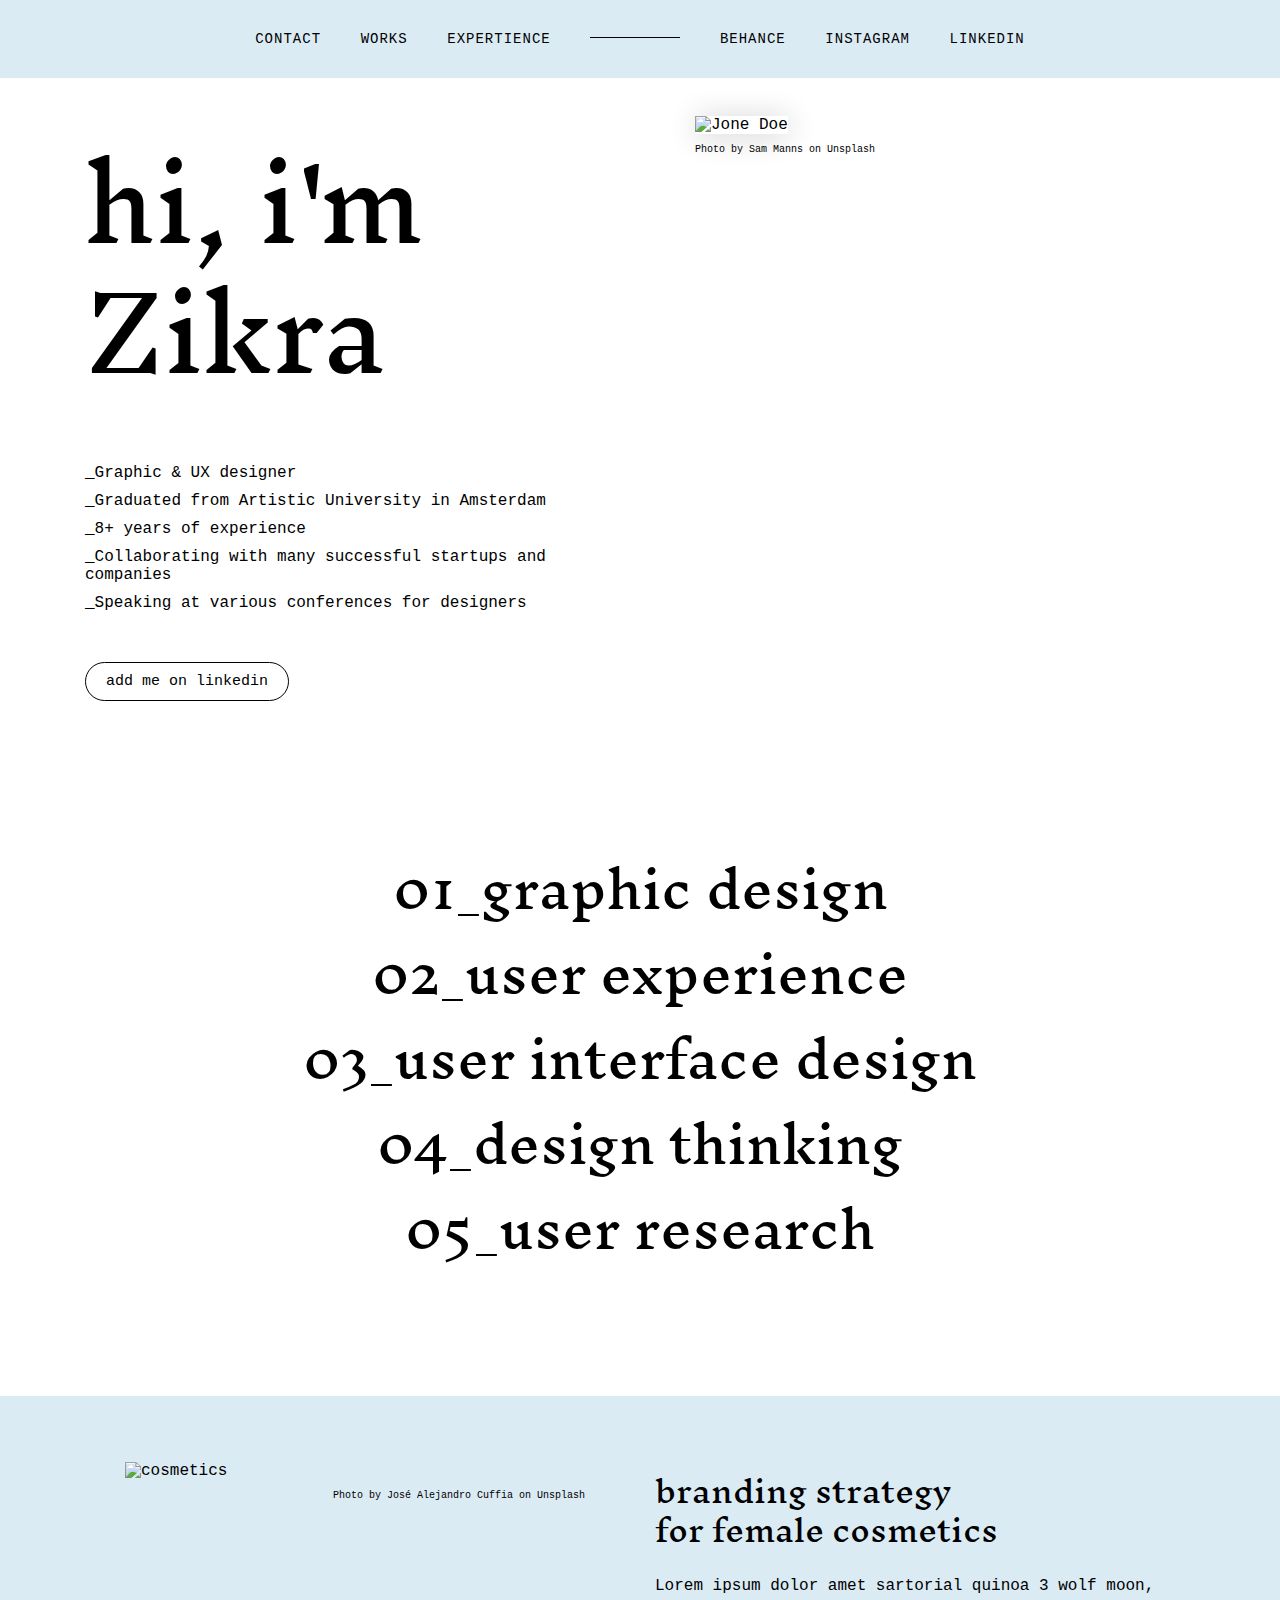
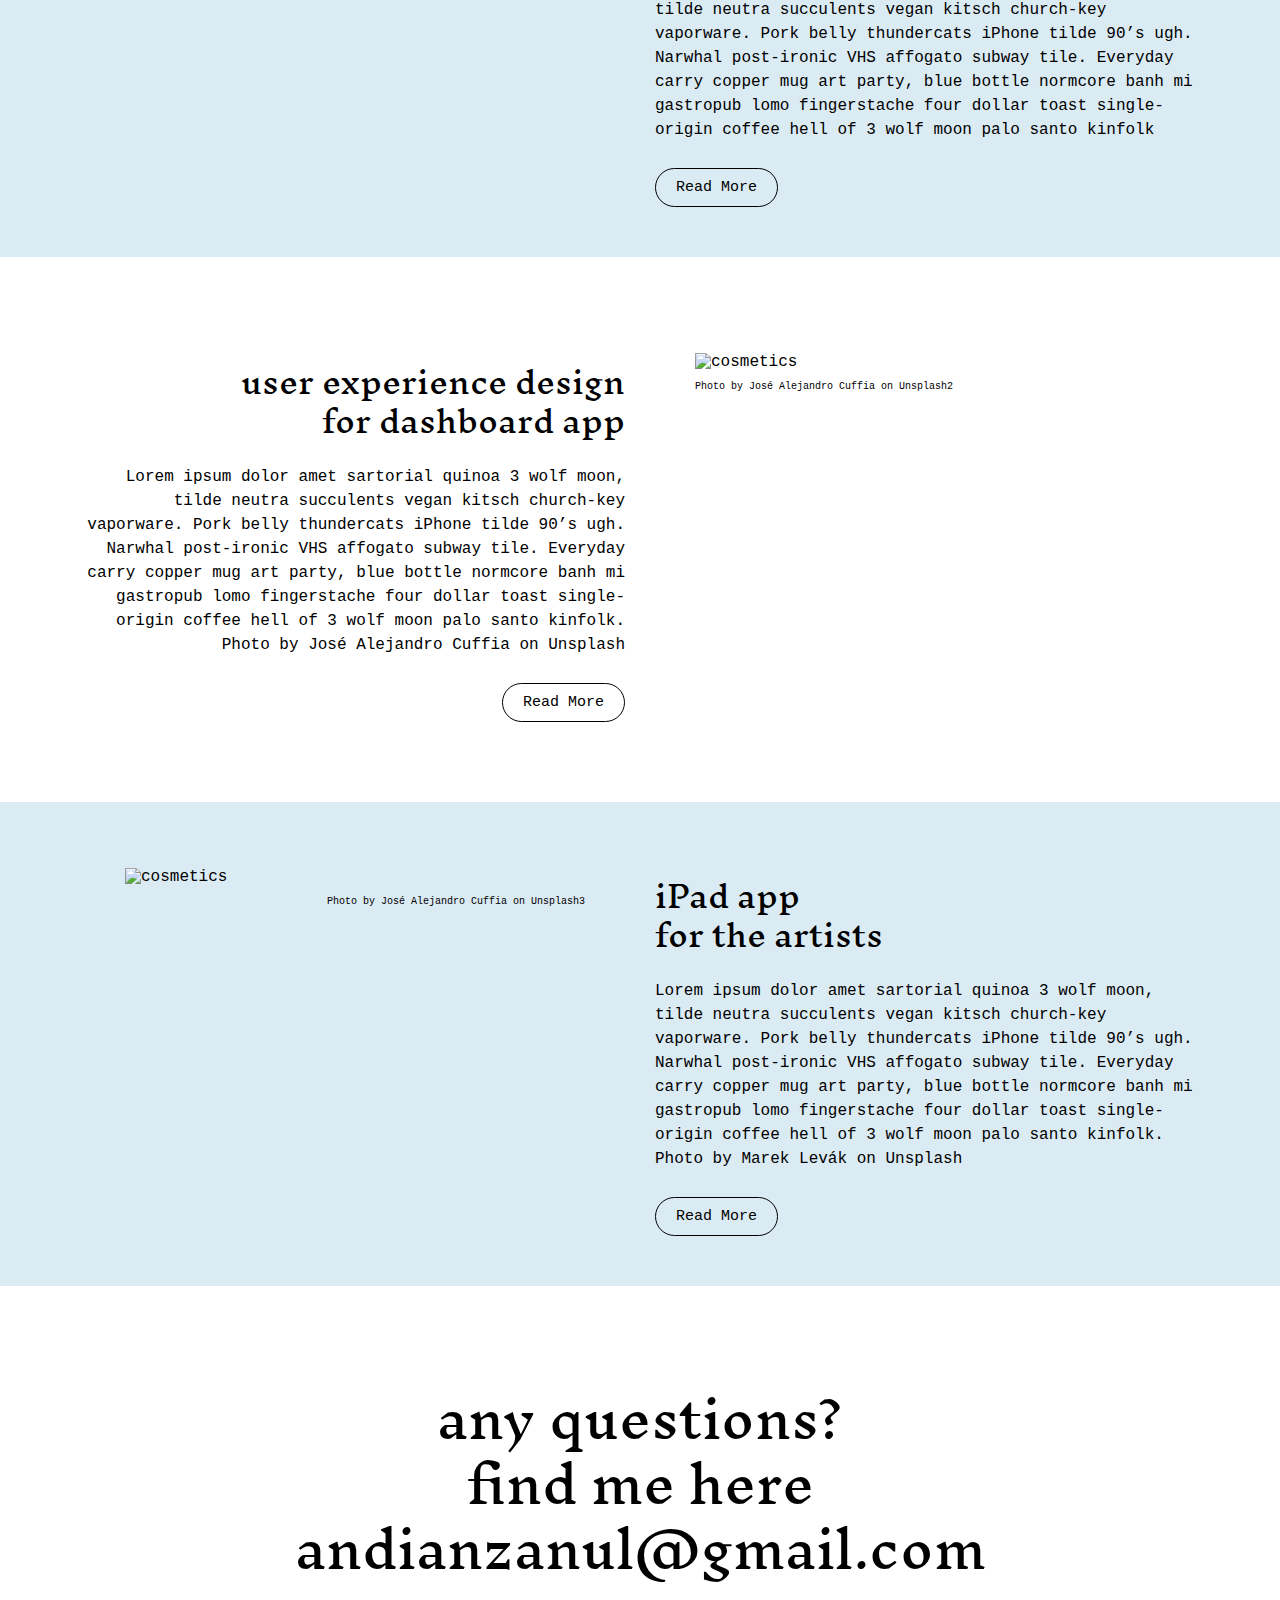
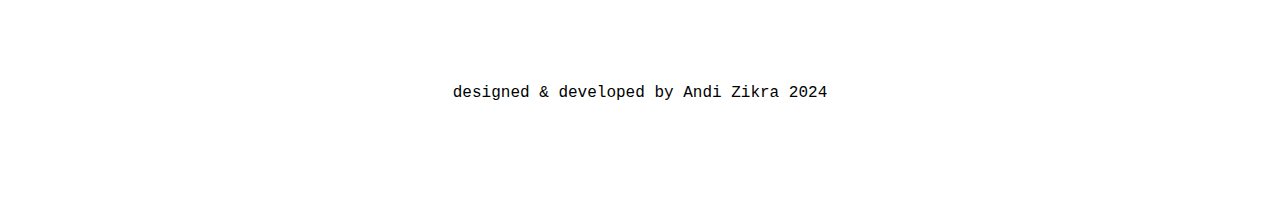
==== index.html @ f25db080 "Version 0.1" ====
<!DOCTYPE html>
<html>
<head>
	<meta charset="utf-8">
	<meta name="viewport" content="width=device-width, initial-scale=1.0">
	<title>Portfolio</title>
	<link rel="stylesheet" href="./css/bootstrap-grid.css" type="text/css">
	<link rel="stylesheet" href="./css/style.css" type="text/css">
	<!-- add google font -->
	<link href="https://fonts.googleapis.com/css2?family=Inknut+Antiqua:wght@300;400;500;600;700;800;900&display=swap" rel="stylesheet">
</head>

<body>
	<nav>
		<ul >
			<li><a href="#contact">contact</a></li>
			<li>works</li>
			<li>expertience</li>
			<li class="empty"></li>
			<li>behance</li>
			<li><a href="https://www.instagram.com/zikra.id" target="_blank">instagram</a></li>
			<li>linkedin</li>

		</ul>
	</nav>
	<header>
		<div class="container">
			<div class="row">
				<!-- right coloum -->
				<div class="col-sm">
					<h1>hi, i'm</br>
					Zikra</h1>
					<ul >
						<li>_Graphic & UX designer </li>
						<li>_Graduated from Artistic University in Amsterdam </li>
						<li>_8+ years of experience</li>
						<li>_Collaborating with many successful startups and companies</li>
						<li>_Speaking at various conferences for designers  </li>
					</ul> 
					<a href="" class="button">add me on linkedin</a>
				</div>
				<!-- left coloum -->
				<div class="col-sm">
					<figure>
						<img src="img/zikra.jpeg" class="intro-img" alt="Jone Doe">
						<figcaption>
							Photo by Sam Manns on Unsplash
						</figcaption>
					</figure>
				</div>
			</div>
		</div>
	</header>
	<section>
		<ul class="skill-list">
			<li>01_graphic design</li>
			<li>02_user experience</li>
			<li>03_user interface design</li>
			<li>04_design thinking</li>
			<li>05_user research</li>
		</ul>
	</section>
	<!-- projects -->
	<section class="project blue">
		<div class="container">
			<div class="row">
				<!-- right coloum -->
				<div class="col-sm">
					<figure>
						<img src="img/cosmetics.jpg" alt="cosmetics">
						<figcaption class="right-alignment">
							Photo by José Alejandro Cuffia on Unsplash
						</figcaption>
					</figure> 
				</div>
				<div class="col-sm">
					<h2>branding strategy <br>for female cosmetics</h2>
					<p>Lorem ipsum dolor amet sartorial quinoa 3 wolf moon, tilde neutra succulents vegan kitsch church-key vaporware. Pork belly thundercats iPhone tilde 90’s ugh. Narwhal post-ironic VHS affogato subway tile. Everyday carry copper mug art party, blue bottle normcore banh mi gastropub lomo fingerstache four dollar toast single-origin coffee hell of 3 wolf moon palo santo kinfolk
					</p>
					<a href="" class="button">Read More </a>
				</div>
			</div>
		</div>
	</section>
	<!-- project2 -->
	<section class="project">
		<div class="container">
			<div class="row">
				<!-- right coloum -->
				<div class="col-sm right-alignment">
					<h2>user experience design <br> for dashboard app</h2>
					<p>Lorem ipsum dolor amet sartorial quinoa 3 wolf moon, tilde neutra succulents vegan kitsch church-key vaporware. Pork belly thundercats iPhone tilde 90’s ugh. Narwhal post-ironic VHS affogato subway tile. Everyday carry copper mug art party, blue bottle normcore banh mi gastropub lomo fingerstache four dollar toast single-origin coffee hell of 3 wolf moon palo santo kinfolk.
					Photo by José Alejandro Cuffia on Unsplash</p>
					<a href="" class="button">Read More </a>
				</div>
				<div class="col-sm">
					<figure>
						<img src="img/dashboard-app.jpg" alt="cosmetics">
						<figcaption>
							Photo by José Alejandro Cuffia on Unsplash2
						</figcaption>
					</figure> 
				</div>
			</div>
		</div>
	</section>
	<section class="project blue">
		<!-- project3 -->
		<div class="container">
			<div class="row">
				<!-- right coloum -->
				<div class="col-sm">
					<figure>
						<img src="img/ipad-app.jpg" alt="cosmetics">
						<figcaption class="right-alignment">
							Photo by José Alejandro Cuffia on Unsplash3
						</figcaption>
					</figure>
				</div> 
				<div class="col-sm">
					<h2>iPad app<br>
					for the artists</h2>
					<p>Lorem ipsum dolor amet sartorial quinoa 3 wolf moon, tilde neutra succulents vegan kitsch church-key vaporware. Pork belly thundercats iPhone tilde 90’s ugh. Narwhal post-ironic VHS affogato subway tile. Everyday carry copper mug art party, blue bottle normcore banh mi gastropub lomo fingerstache four dollar toast single-origin coffee hell of 3 wolf moon palo santo kinfolk.
					Photo by Marek Levák on Unsplash</p>
					<a href="" class="button">Read More </a>
				</div>
			</div>
		</div>
	</section>
	<footer id="contact">
		<h2>any questions?<br>
			find me here <br>andianzanul@gmail.com</h2>
			<p>designed & developed by Andi Zikra 2024</p>
		</footer>
	</body>
	</html>
---- css/style.css ----
body{
	font-family: 'IBM Plex Mono', monospace;
}
body, ul{
	margin: 0;
	padding:0;
}

h1,h2, .skill-list {
	font-family: 'Inknut Antiqua', serif;

}

img{
	/*this limit width image*/
	max-width: 100%;
}
nav{
	background-color: #DBEBF4;
	position: fixed;
	z-index: 1;
	width: 100%;
}
header{
	top:70px;
	position: relative;
	margin-bottom:  220px;
	background-image: url('../img/background.png');
	background-repeat: no-repeat;
	background-size: cover;
	background-position-y: -140px; 
}

nav ul li{
	display: inline-block;
	margin: 0 15px;
	padding:0;
	text-transform: uppercase;
	letter-spacing: 1px;
	font-size: 14px;
}

nav ul{
	margin: 0 auto;
	text-align: center;
	padding: 30px;

}

h1{
	font-size: 100px;
	line-height: 130%;
}
h2{
	font-size: 30px;
	line-height: 130%;
}
h1, h2{
	font-weight: normal;
}
p{
	line-height: 150%;
}

ul li{
	list-style: none;
	margin: 10px 0;
}

.button{
	border: 1px solid black;
	font-size: 15px;
	border-radius: 20px;
	text-decoration: none;
	color: black;
	padding: 10px 20px;
	margin-top:40px;
	display: inline-block;
	transition: background 0.5s ease-in-out;
}
.button:hover{
	background:black;
	color: white; 

}
figcaption{
	font-size: 10px;
	margin-top: 10px;
}

.intro-img{
	box-shadow: 1px 2px 30px rgba(0,0,0,0.2);
	margin-top: 30px;

}

.skill-list {
	text-align: center;
	font-size: 50px;
	line-height: 150%;
	margin-bottom: 130px;
}
.project{
	margin: 30px 0; 
	padding: 50px;
}

.blue{
	background-color: #DBEBF4;
}

.project .button{
	margin-top: 10px;
}
footer{
	text-align: center;
	margin:100px;

}
footer h2{
	font-size: 50px;
	margin-bottom:100px; 

}
.right-alignment{
	text-align: right;
}

li.empty{
	width: 90px;
	border-top: 1px solid black;
	top:-5px;
	position: relative; 
}

nav li a{
	text-decoration: none;
	color: black;
}
nav li a:hover{
	text-decoration: underline;
}
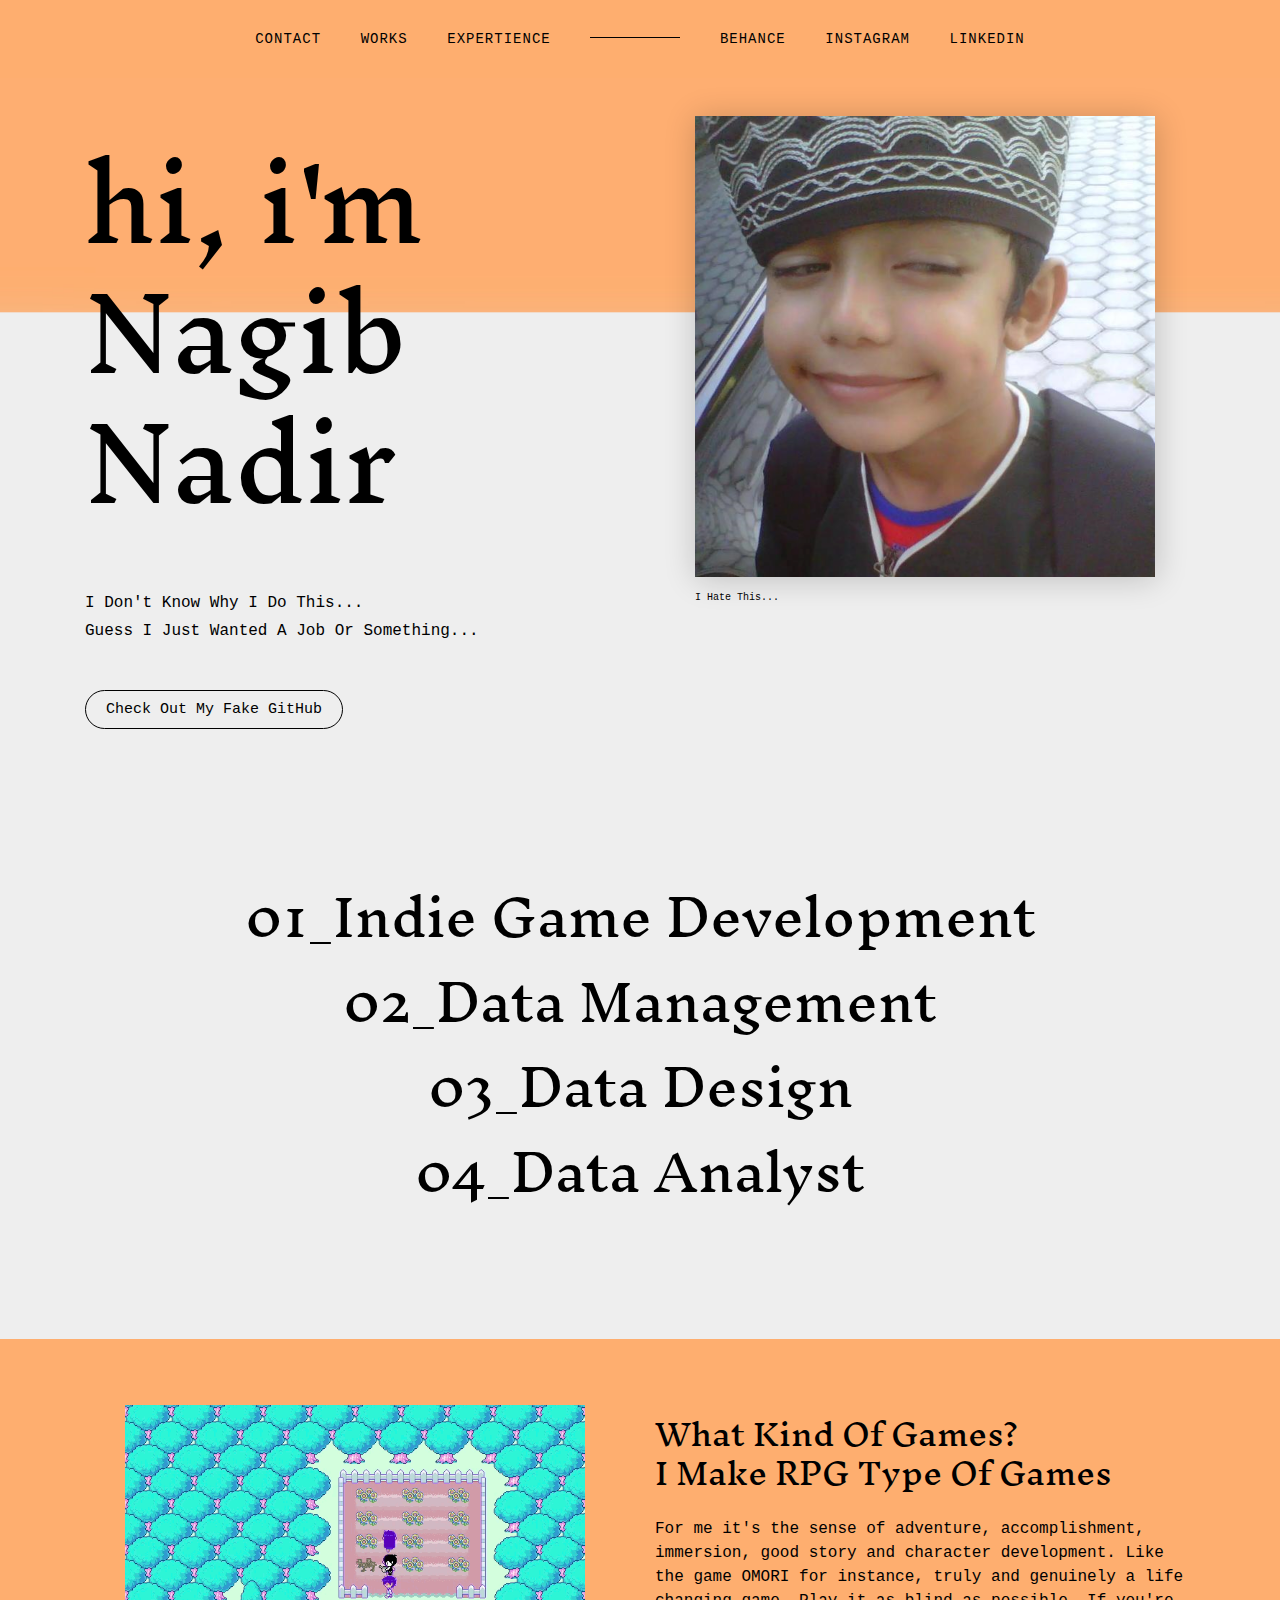
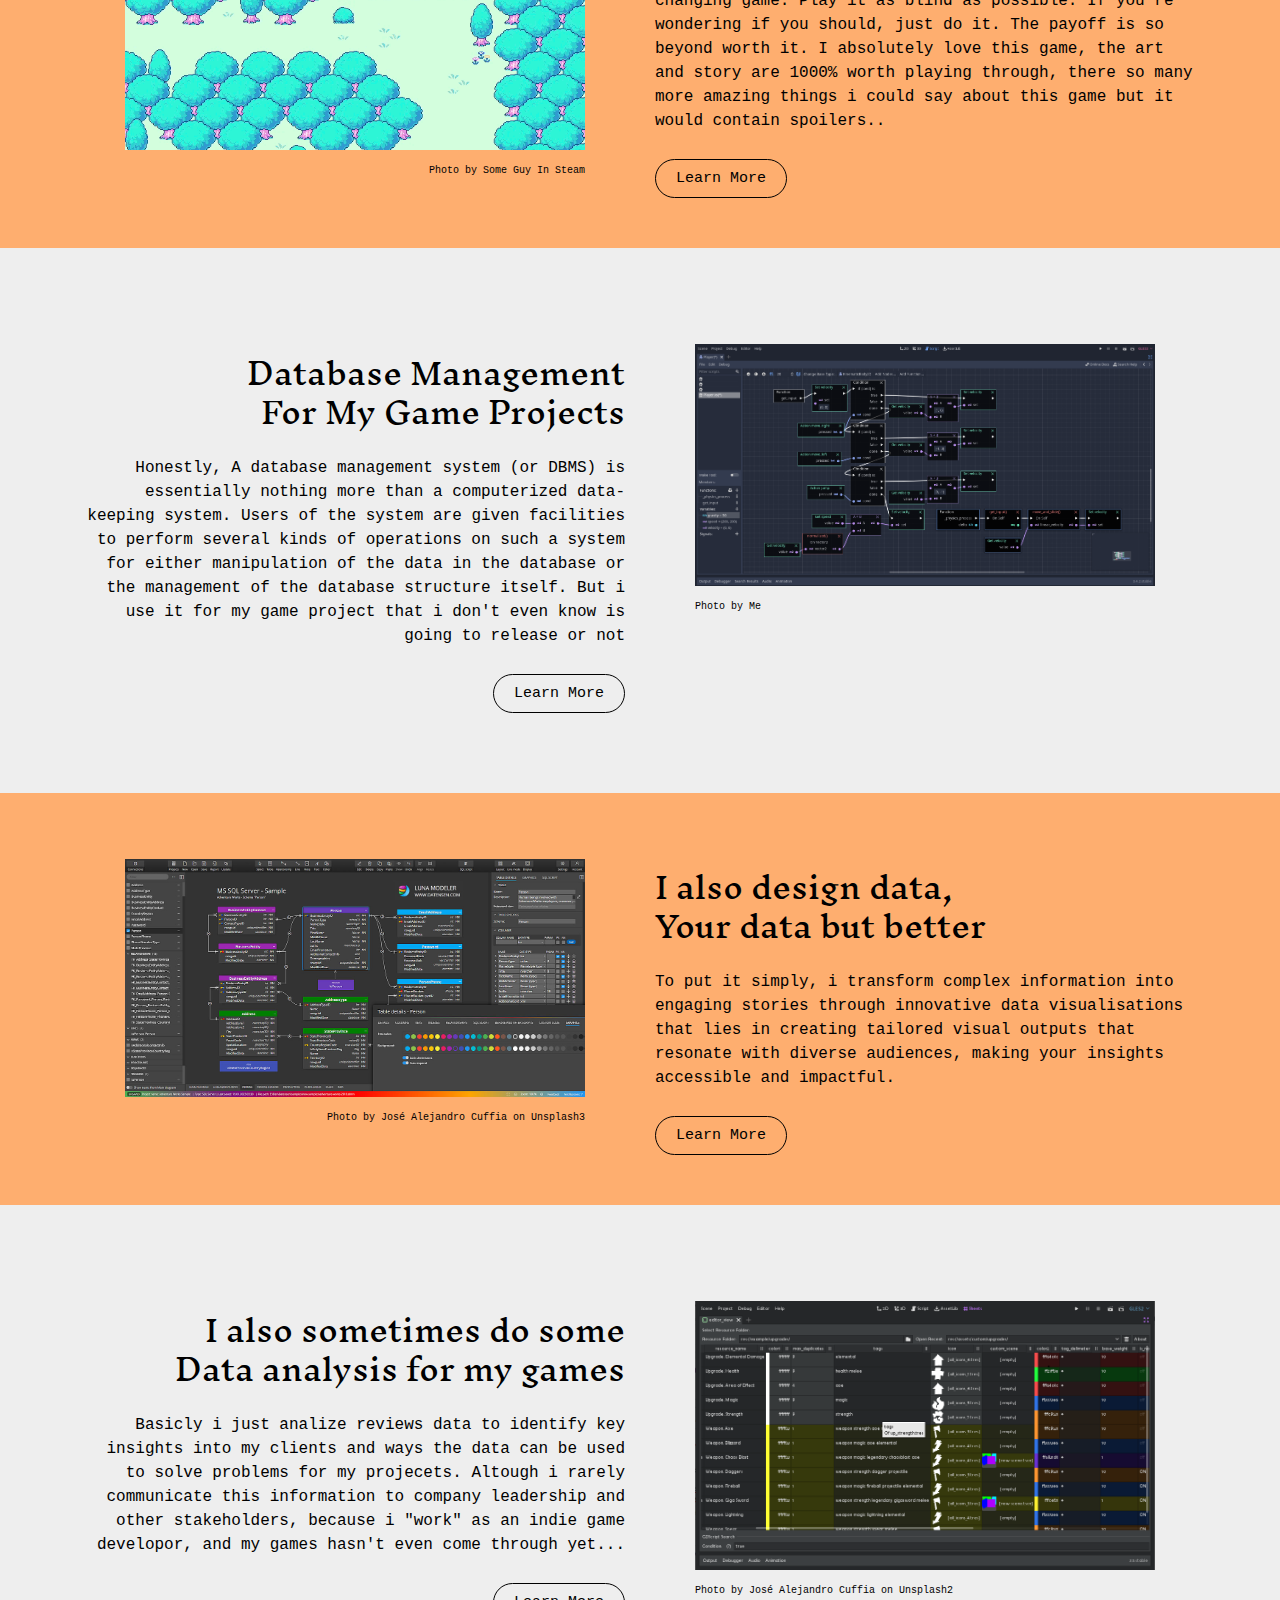
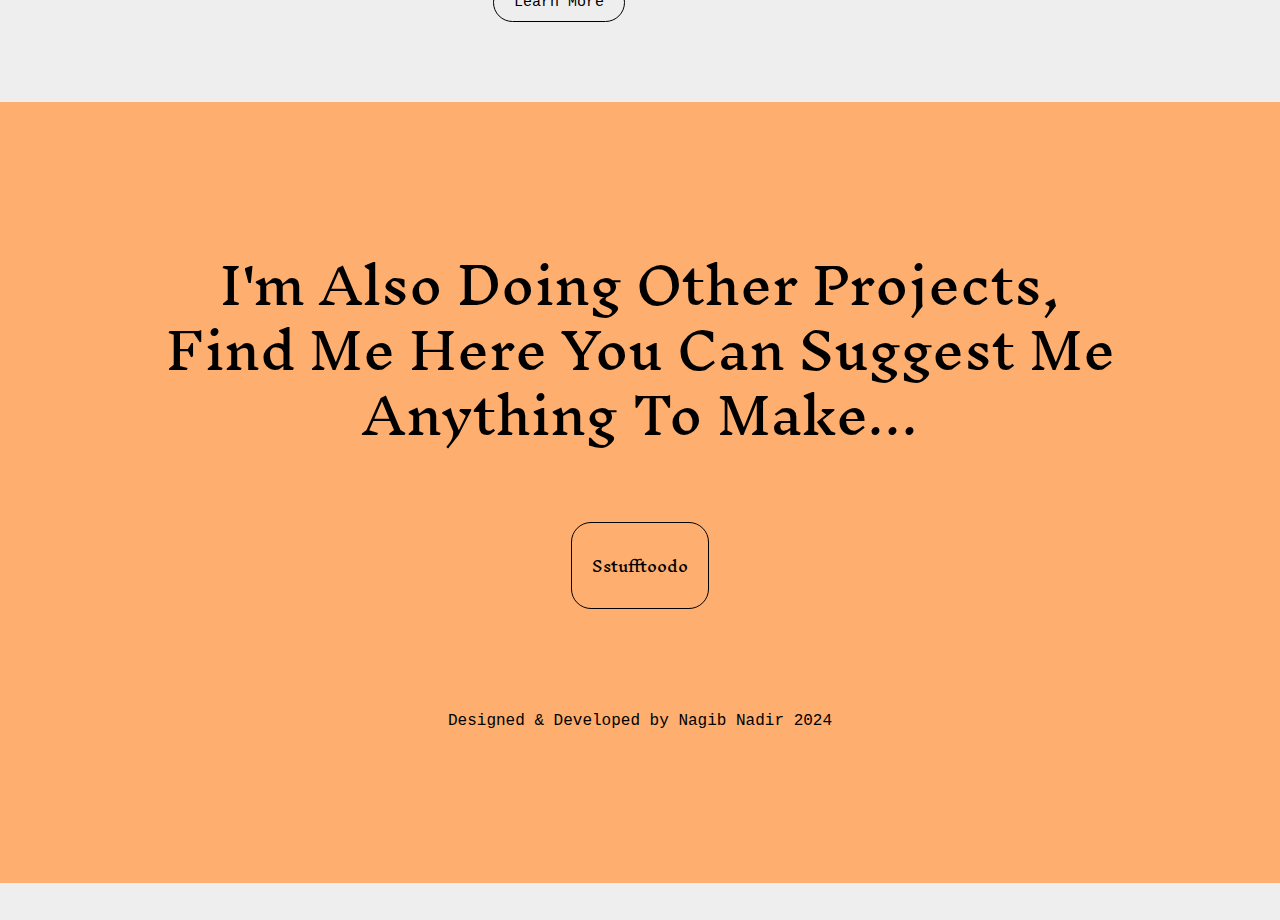
==== commit 9df6ab0c: "Version 0.2" ====
--- a/index.html
+++ b/index.html
@@ -14,38 +14,34 @@
 <body>
 	<nav>
 		<ul >
-			<li><a href="#contact">contact</a></li>
-			<li>works</li>
-			<li>expertience</li>
+			<li><a href="">contact</a></li>
+			<li><a href="">works</a></li>
+			<li><a href="">expertience</a></li>
 			<li class="empty"></li>
-			<li>behance</li>
-			<li><a href="https://www.instagram.com/zikra.id" target="_blank">instagram</a></li>
-			<li>linkedin</li>
-
+			<li><a href="">behance</a></li>
+			<li><a href="https://www.instagram.com/nagibnadir2/" target="_blank">instagram</a></li>
+			<li><a href="">linkedin</a></li>
 		</ul>
 	</nav>
 	<header>
 		<div class="container">
 			<div class="row">
+				<!-- left coloum -->
+				<div class="col-sm">
+					<h1>hi, i'm</br>
+					Nagib Nadir</h1>
+					<ul >
+						<li>I Don't Know Why I Do This... </li>
+						<li>Guess I Just Wanted A Job Or Something...</li>
+					</ul> 
+					<a href="https://github.com/Sstufftoodo" class="button">Check Out My Fake GitHub</a>
+				</div>
 				<!-- right coloum -->
 				<div class="col-sm">
-					<h1>hi, i'm</br>
-					Zikra</h1>
-					<ul >
-						<li>_Graphic & UX designer </li>
-						<li>_Graduated from Artistic University in Amsterdam </li>
-						<li>_8+ years of experience</li>
-						<li>_Collaborating with many successful startups and companies</li>
-						<li>_Speaking at various conferences for designers  </li>
-					</ul> 
-					<a href="" class="button">add me on linkedin</a>
-				</div>
-				<!-- left coloum -->
-				<div class="col-sm">
 					<figure>
-						<img src="img/zikra.jpeg" class="intro-img" alt="Jone Doe">
+						<img src="img/Screenshot 2024-10-19 202607.png" class="intro-img" alt="MyPic">
 						<figcaption>
-							Photo by Sam Manns on Unsplash
+							I Hate This...
 						</figcaption>
 					</figure>
 				</div>
@@ -54,31 +50,30 @@
 	</header>
 	<section>
 		<ul class="skill-list">
-			<li>01_graphic design</li>
-			<li>02_user experience</li>
-			<li>03_user interface design</li>
-			<li>04_design thinking</li>
-			<li>05_user research</li>
+			<li>01_Indie Game Development</li>
+			<li>02_Data Management</li>
+			<li>03_Data Design</li>
+			<li>04_Data Analyst</li>
 		</ul>
 	</section>
-	<!-- projects -->
+	<!-- project -->
 	<section class="project blue">
 		<div class="container">
 			<div class="row">
 				<!-- right coloum -->
 				<div class="col-sm">
 					<figure>
-						<img src="img/cosmetics.jpg" alt="cosmetics">
+						<img src="./img/59-WaterPlant.gif" alt="Omori Gameplay">
 						<figcaption class="right-alignment">
-							Photo by José Alejandro Cuffia on Unsplash
+							Photo by Some Guy In Steam
 						</figcaption>
 					</figure> 
 				</div>
 				<div class="col-sm">
-					<h2>branding strategy <br>for female cosmetics</h2>
-					<p>Lorem ipsum dolor amet sartorial quinoa 3 wolf moon, tilde neutra succulents vegan kitsch church-key vaporware. Pork belly thundercats iPhone tilde 90’s ugh. Narwhal post-ironic VHS affogato subway tile. Everyday carry copper mug art party, blue bottle normcore banh mi gastropub lomo fingerstache four dollar toast single-origin coffee hell of 3 wolf moon palo santo kinfolk
+					<h2>What Kind Of Games? <br>I Make RPG Type Of Games</h2>
+					<p>For me it's the sense of adventure, accomplishment, immersion, good story and character development. Like the game OMORI for instance, truly and genuinely a life changing game. Play it as blind as possible. If you're wondering if you should, just do it. The payoff is so beyond worth it. I absolutely love this game, the art and story are 1000% worth playing through, there so many more amazing things i could say about this game but it would contain spoilers..
 					</p>
-					<a href="" class="button">Read More </a>
+					<a href="./other_html/readmoreonGames.html" class="button">Learn More </a>
 				</div>
 			</div>
 		</div>
@@ -87,18 +82,17 @@
 	<section class="project">
 		<div class="container">
 			<div class="row">
-				<!-- right coloum -->
+				<!-- left coloum -->
 				<div class="col-sm right-alignment">
-					<h2>user experience design <br> for dashboard app</h2>
-					<p>Lorem ipsum dolor amet sartorial quinoa 3 wolf moon, tilde neutra succulents vegan kitsch church-key vaporware. Pork belly thundercats iPhone tilde 90’s ugh. Narwhal post-ironic VHS affogato subway tile. Everyday carry copper mug art party, blue bottle normcore banh mi gastropub lomo fingerstache four dollar toast single-origin coffee hell of 3 wolf moon palo santo kinfolk.
-					Photo by José Alejandro Cuffia on Unsplash</p>
-					<a href="" class="button">Read More </a>
+					<h2>Database Management <br> For My Game Projects</h2>
+					<p>Honestly, A database management system (or DBMS) is essentially nothing more than a computerized data-keeping system. Users of the system are given facilities to perform several kinds of operations on such a system for either manipulation of the data in the database or the management of the database structure itself. But i use it for my game project that i don't even know is going to release or not</p>
+					<a href="./other_html/readmoreDataManagement.html" class="button">Learn More </a>
 				</div>
 				<div class="col-sm">
 					<figure>
-						<img src="img/dashboard-app.jpg" alt="cosmetics">
+						<img src="./img/dj88ofikxr981.png" alt="Godot Brain">
 						<figcaption>
-							Photo by José Alejandro Cuffia on Unsplash2
+							Photo by Me
 						</figcaption>
 					</figure> 
 				</div>
@@ -112,26 +106,47 @@
 				<!-- right coloum -->
 				<div class="col-sm">
 					<figure>
-						<img src="img/ipad-app.jpg" alt="cosmetics">
+						<img src="./img/sql-server-database-design.jpg" alt="cosmetics">
 						<figcaption class="right-alignment">
 							Photo by José Alejandro Cuffia on Unsplash3
 						</figcaption>
 					</figure>
 				</div> 
 				<div class="col-sm">
-					<h2>iPad app<br>
-					for the artists</h2>
-					<p>Lorem ipsum dolor amet sartorial quinoa 3 wolf moon, tilde neutra succulents vegan kitsch church-key vaporware. Pork belly thundercats iPhone tilde 90’s ugh. Narwhal post-ironic VHS affogato subway tile. Everyday carry copper mug art party, blue bottle normcore banh mi gastropub lomo fingerstache four dollar toast single-origin coffee hell of 3 wolf moon palo santo kinfolk.
-					Photo by Marek Levák on Unsplash</p>
-					<a href="" class="button">Read More </a>
+					<h2>I also design data,<br>
+					Your data but better</h2>
+					<p>To put it simply, i transform complex information into engaging stories through innovative data visualisations that lies in creating tailored visual outputs that resonate with diverse audiences, making your insights accessible and impactful.</p>
+					<a href="./other_html/readmoreDataDesign.html" class="button">Learn More </a>
 				</div>
 			</div>
 		</div>
 	</section>
+	<!-- project4 -->
+	<section class="project">
+		<div class="container">
+			<div class="row">
+				<!-- left coloum -->
+				<div class="col-sm right-alignment">
+					<h2>I also sometimes do some <br> Data analysis for my games</h2>
+					<p>Basicly i just analize reviews data to identify key insights into my clients and ways the data can be used to solve problems for my projecets. Altough i rarely communicate this information to company leadership and other stakeholders, because i "work" as an indie game developor, and my games hasn't even come through yet...</p>
+					<a href="./other_html/readmoreDataAnalyst.html" class="button">Learn More </a>
+				</div>
+				<div class="col-sm">
+					<figure>
+						<img src="./img/191821740-93eea94f-8c8c-4e2b-b8b0-f8a7e9573c38.png" alt="cosmetics">
+						<figcaption>
+							Photo by José Alejandro Cuffia on Unsplash2
+						</figcaption>
+					</figure> 
+				</div>
+			</div>
+		</div>
+	</section>
+	<section class="project blue">
 	<footer id="contact">
-		<h2>any questions?<br>
-			find me here <br>andianzanul@gmail.com</h2>
-			<p>designed & developed by Andi Zikra 2024</p>
+		<h2>I'm Also Doing Other Projects,
+			Find Me Here You Can Suggest Me Anything To Make... <br><br><a href="https://github.com/Sstufftoodo" class="button">Sstufftoodo</a></h2>
+			<p>Designed & Developed by Nagib Nadir 2024</p>
 		</footer>
 	</body>
 	</html>--- a/css/style.css
+++ b/css/style.css
@@ -1,5 +1,6 @@
 body{
 	font-family: 'IBM Plex Mono', monospace;
+	background-color: #EEEEEE;
 }
 body, ul{
 	margin: 0;
@@ -8,15 +9,14 @@
 
 h1,h2, .skill-list {
 	font-family: 'Inknut Antiqua', serif;
-
 }
 
 img{
-	/*this limit width image*/
+	/*this is a width limit for an image*/
 	max-width: 100%;
 }
 nav{
-	background-color: #DBEBF4;
+	background-color: #FEAE6F;
 	position: fixed;
 	z-index: 1;
 	width: 100%;
@@ -25,7 +25,7 @@
 	top:70px;
 	position: relative;
 	margin-bottom:  220px;
-	background-image: url('../img/background.png');
+	background-image: url('../img/BackgroundOrangeREVAMP.jpg');
 	background-repeat: no-repeat;
 	background-size: cover;
 	background-position-y: -140px; 
@@ -44,7 +44,6 @@
 	margin: 0 auto;
 	text-align: center;
 	padding: 30px;
-
 }
 
 h1{
@@ -91,7 +90,6 @@
 .intro-img{
 	box-shadow: 1px 2px 30px rgba(0,0,0,0.2);
 	margin-top: 30px;
-
 }
 
 .skill-list {
@@ -106,7 +104,7 @@
 }
 
 .blue{
-	background-color: #DBEBF4;
+	background-color: #FEAE6F;
 }
 
 .project .button{
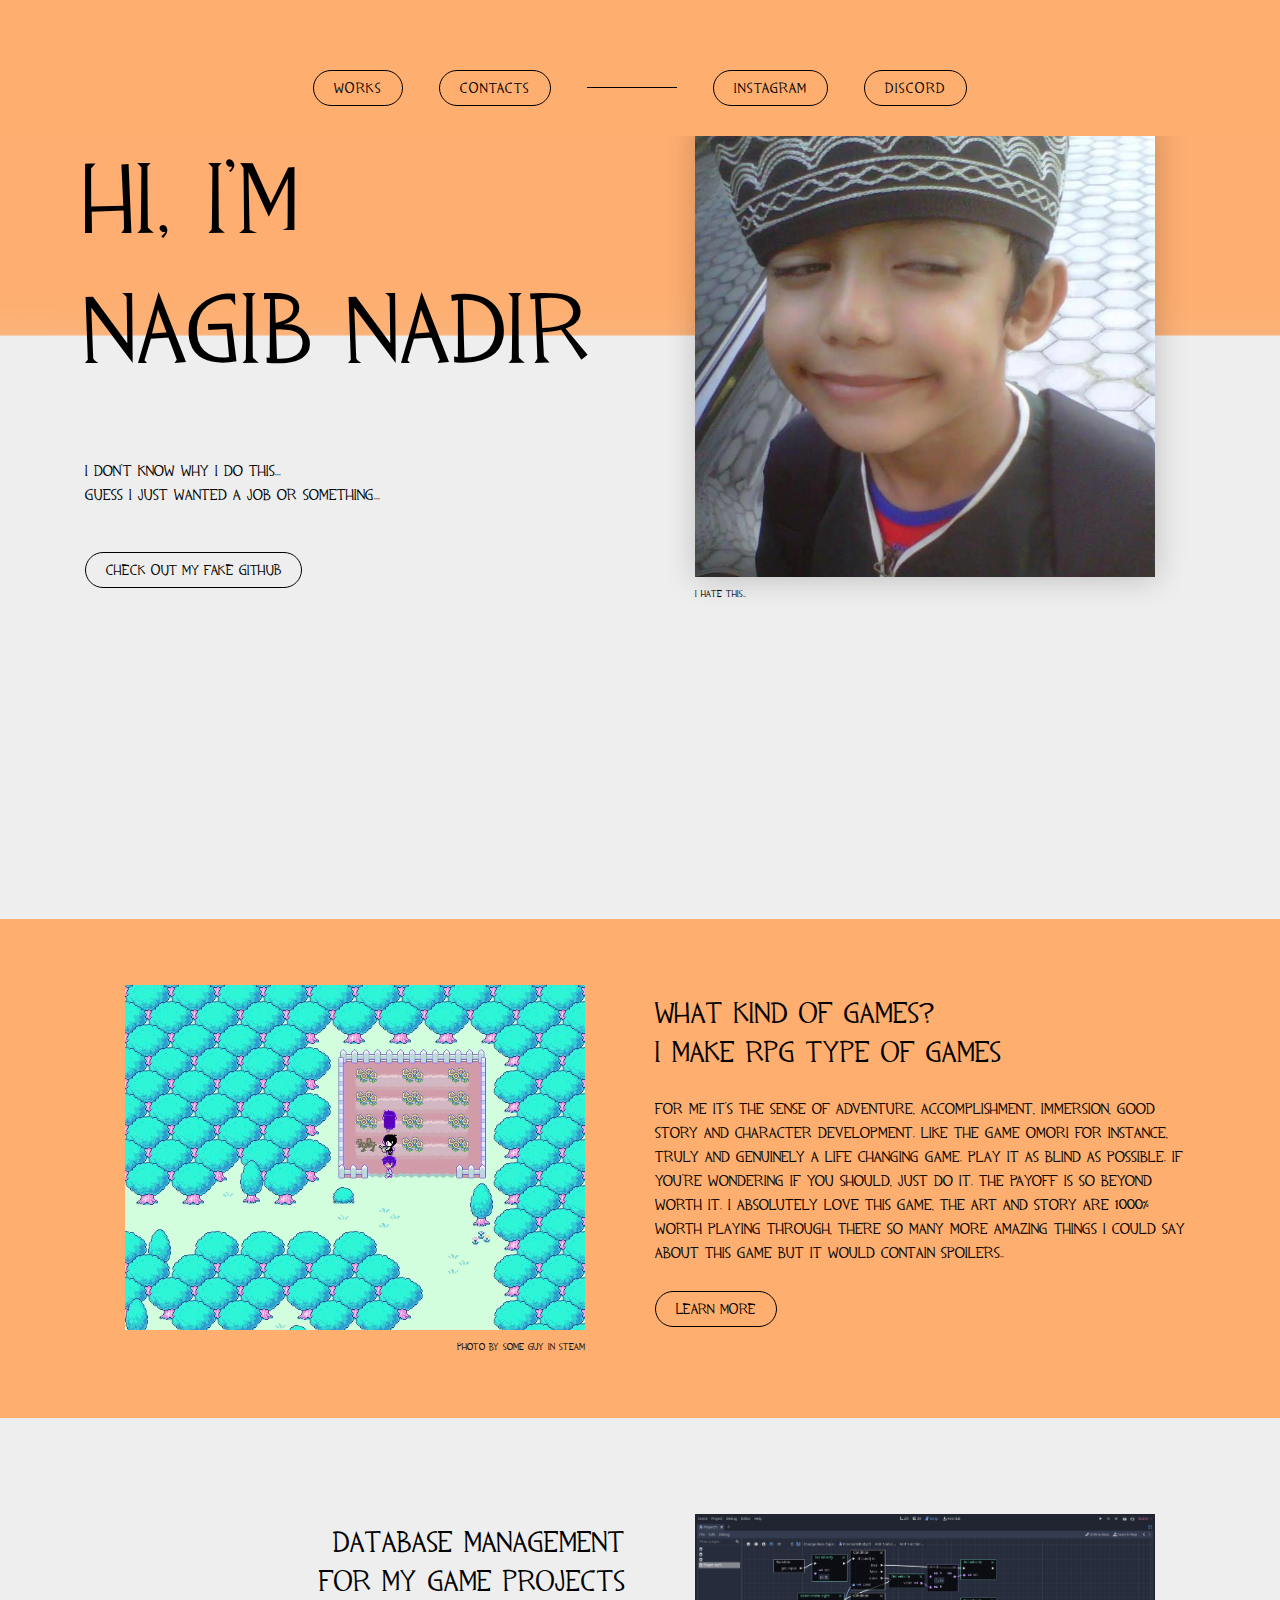
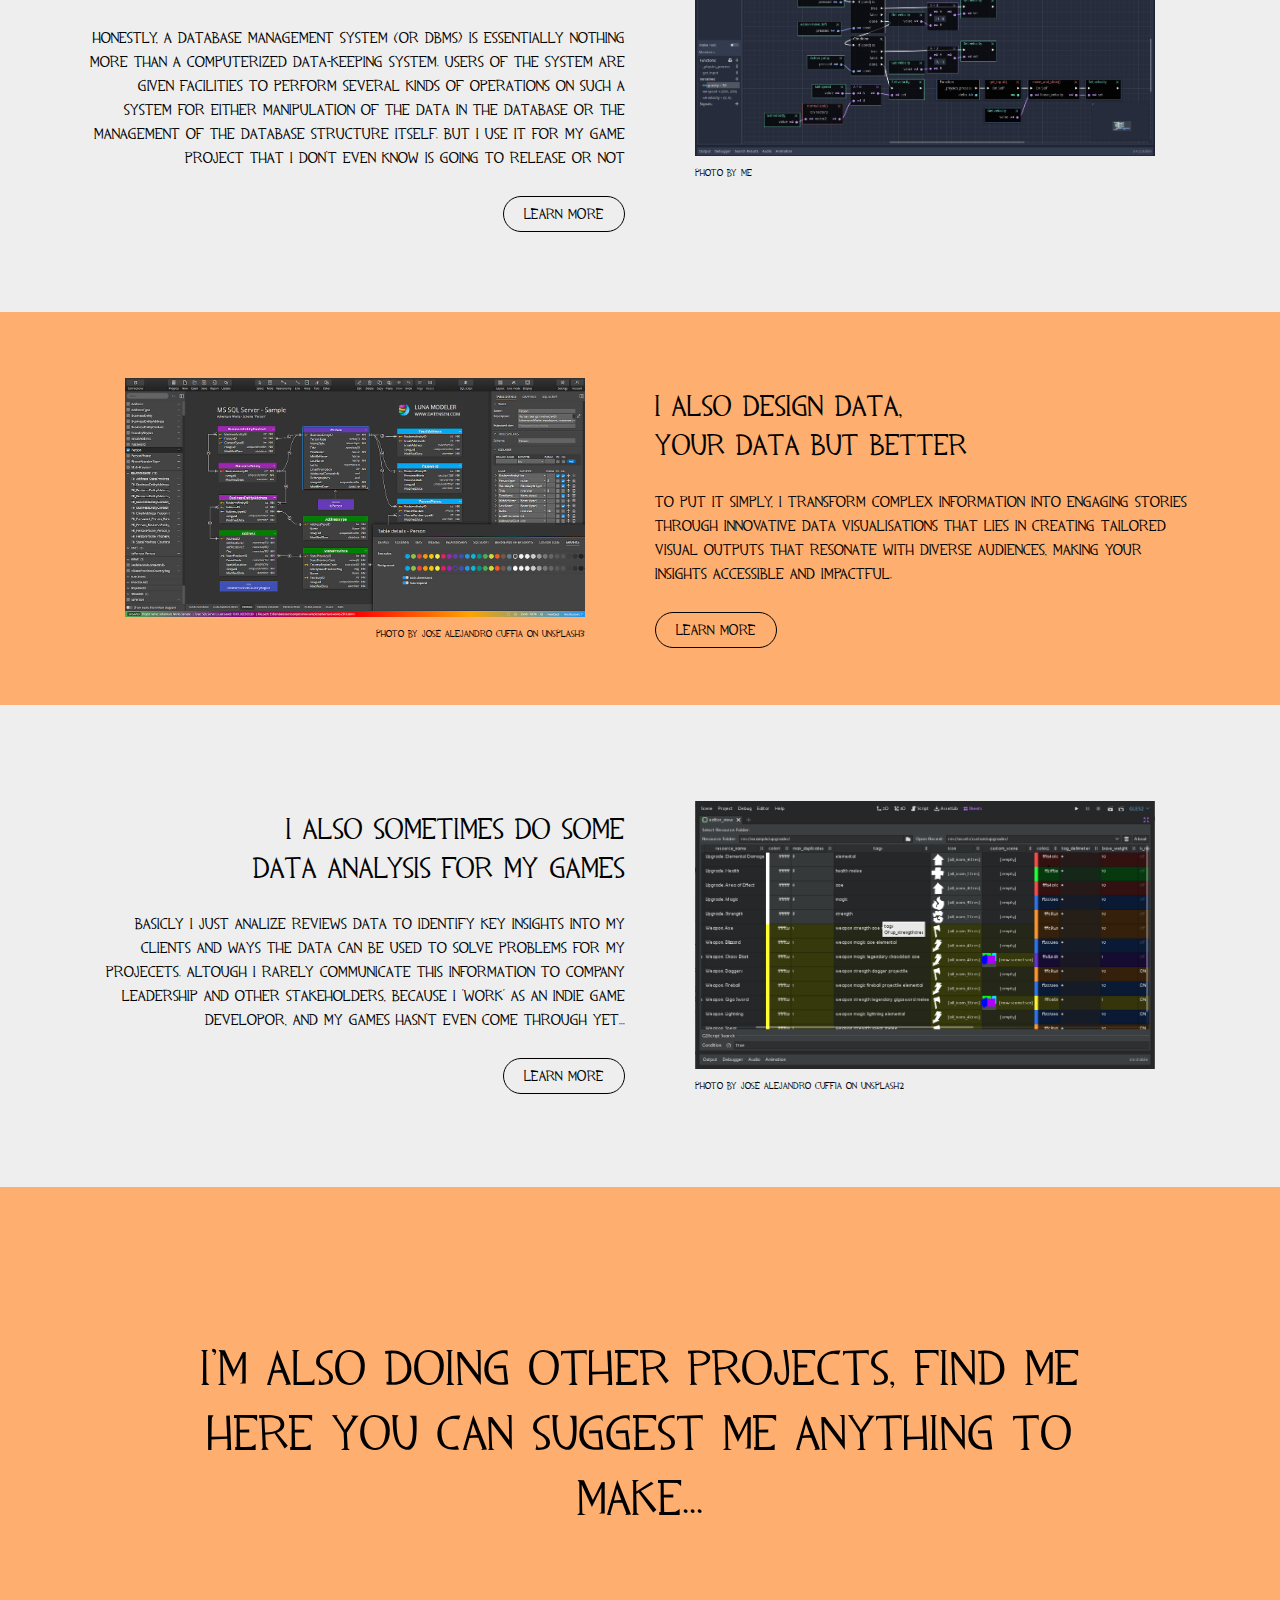
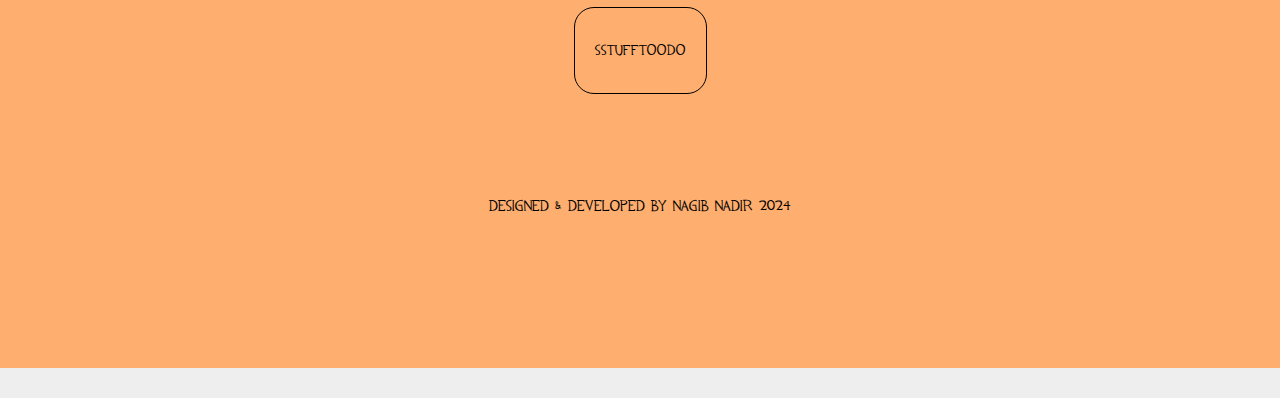
==== commit cceafbfa: "Version 0.3" ====
--- a/index.html
+++ b/index.html
@@ -13,14 +13,12 @@
 
 <body>
 	<nav>
-		<ul >
-			<li><a href="">contact</a></li>
-			<li><a href="">works</a></li>
-			<li><a href="">expertience</a></li>
+		<ul>
+			<li class="button"><a href="https://bapenda.sultengprov.go.id/uptd">works</a></li>
+			<li class="button"><a href="https://bapenda.sultengprov.go.id/uptd">contacts</a></li>
 			<li class="empty"></li>
-			<li><a href="">behance</a></li>
-			<li><a href="https://www.instagram.com/nagibnadir2/" target="_blank">instagram</a></li>
-			<li><a href="">linkedin</a></li>
+			<li class="button"><a href="https://www.instagram.com/nagibnadir2/" target="_blank">instagram</a></li>
+			<li class="button"><a href="https://discord.gg/zYJ2HNt">discord</a></li>
 		</ul>
 	</nav>
 	<header>
@@ -44,18 +42,11 @@
 							I Hate This...
 						</figcaption>
 					</figure>
+					<br><br><br><br><br><br><br><br><br><br><br>
 				</div>
 			</div>
 		</div>
 	</header>
-	<section>
-		<ul class="skill-list">
-			<li>01_Indie Game Development</li>
-			<li>02_Data Management</li>
-			<li>03_Data Design</li>
-			<li>04_Data Analyst</li>
-		</ul>
-	</section>
 	<!-- project -->
 	<section class="project blue">
 		<div class="container">
--- a/css/style.css
+++ b/css/style.css
@@ -1,5 +1,40 @@
+@font-face {
+    font-family: "half-life";
+    src: url(../Fonts/HalfLife.ttf);
+}
+@font-face {
+	font-family: "TF2";
+	src: url(../Fonts/TF2.ttf);
+}
+@keyframes wobble {
+    0% {
+        transform: rotate(0deg);
+    }
+    25% {
+        transform: rotate(3deg);
+    }
+    50% {
+        transform: rotate(-3deg);
+    }
+}
+@keyframes typing{
+    from{
+        width: 0
+    }
+    to{
+        width: 100%;
+    }
+}
+@keyframes fadeIn {
+    0% { 
+        opacity: 0; 
+    }
+    100% { 
+        opacity: 1; 
+    }
+  }  
 body{
-	font-family: 'IBM Plex Mono', monospace;
+	font-family: "TF2";
 	background-color: #EEEEEE;
 }
 body, ul{
@@ -8,7 +43,8 @@
 }
 
 h1,h2, .skill-list {
-	font-family: 'Inknut Antiqua', serif;
+	font-family: TF2;
+	
 }
 
 img{
@@ -19,6 +55,7 @@
 	background-color: #FEAE6F;
 	position: fixed;
 	z-index: 1;
+	padding-top: -100px;
 	width: 100%;
 }
 header{
@@ -56,9 +93,15 @@
 }
 h1, h2{
 	font-weight: normal;
+	animation: typing 1s steps(100);
+	animation-timeline: view();
+    animation-range: entry 0 cover 40%;
 }
 p{
 	line-height: 150%;
+	animation: typing 1s steps(100);
+	animation-timeline: view();
+    animation-range: entry 0 cover 10%;
 }
 
 ul li{
@@ -78,9 +121,8 @@
 	transition: background 0.5s ease-in-out;
 }
 .button:hover{
-	background:black;
-	color: white; 
-
+	background:white;
+	color: black; 
 }
 figcaption{
 	font-size: 10px;
@@ -90,6 +132,7 @@
 .intro-img{
 	box-shadow: 1px 2px 30px rgba(0,0,0,0.2);
 	margin-top: 30px;
+	animation: wobble 1s infinite;
 }
 
 .skill-list {
